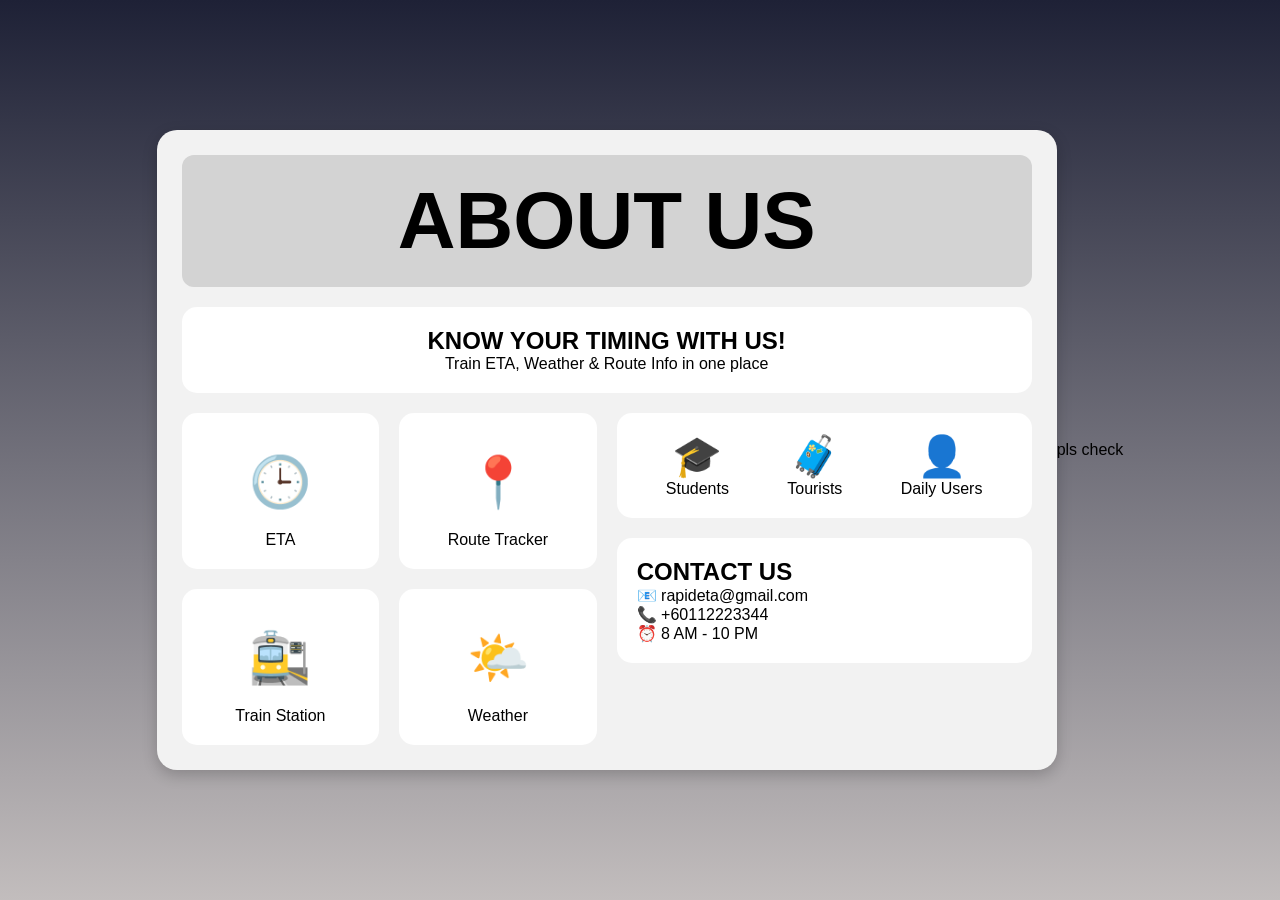
==== aboutus.html @ 3f5b2582 "Update aboutus.html" ====
<!DOCTYPE html>
<html lang="en">
<head>
<meta charset="UTF-8">
<meta name="viewport" content="width=device-width, initial-scale=1.0">
<title>Rapid ETA - About Us</title>

<style>

*{
    margin:0;
    padding:0;
    box-sizing:border-box;
    font-family: Arial, sans-serif;
}

body{
    min-height:100vh;
    display:flex;
    justify-content:center;
    align-items:center;
    background: linear-gradient(to bottom, rgb(30, 33, 54), rgb(194, 189, 189));
    padding:30px;
}

.container{
    width:900px;
    background:#f2f2f2;
    padding:25px;
    border-radius:20px;
    box-shadow:0 5px 15px rgba(0,0,0,0.2);
}

.title{
    text-align:center;
    padding:20px;
    font-size:40px;
    font-family:'Times New Roman', Times, serif;
    background:lightgrey;
    border-radius:12px;
    margin-bottom:20px;
}

.intro{
    background:white;
    padding:20px;
    border-radius:15px;
    margin-bottom:20px;
    text-align:center;
}

.content{
    display:flex;
    gap:20px;
}

.left-box, .right-box{
    flex:1;
}

.grid{
    display:grid;
    grid-template-columns:1fr 1fr;
    gap:20px;
}

.grid div{
    background:white;
    padding:20px;
    border-radius:15px;
    text-align:center;
    cursor:pointer;
    transition:0.3s;
}

.grid div:hover{
    transform:translateY(-5px);
}


.icon{
    font-size:50px;
}


.weather-box{
    display:none;
    background:white;
    padding:20px;
    border-radius:15px;
    margin-bottom:20px;
    text-align:center;
}


.users{
    background:white;
    padding:20px;
    border-radius:15px;
    display:flex;
    justify-content:space-around;
    text-align:center;
    margin-bottom:20px;
}

.users span{
    font-size:40px;
    display:block;
}

.contact{
    background:white;
    padding:20px;
    border-radius:15px;
}


#dropdownMenu{
    display:none;
    margin-top:10px;
}

select{
    width:100%;
    padding:10px;
    border-radius:8px;
}

</style>
</head>

<body>

<div class="container">

    <div class="title">
        <h1>ABOUT US</h1>
    </div>

    <div class="intro">
        <h2>KNOW YOUR TIMING WITH US!</h2>
        <p>Train ETA, Weather & Route Info in one place</p>
    </div>

    <div class="content">

        <div class="left-box">

            <div class="grid">

                <div>
                    <div class="icon">🕒</div>
                    <p>ETA</p>
                </div>

                <div>
                    <div class="icon">📍</div>
                    <p>Route Tracker</p>
                </div>
                    <div>
                        <div class="icon" onclick="toggleTrain()">🚉</div>
                        <p>Train Station</p>

                        <div id="dropdownMenu">
                        <select id="trainLine" onchange="goToLine()">
                            <option value="">-- Choose Line --</option>

                            <option value="https://myrapid.com.my/bus-train/rapid-kl/mrt-kajang-line/">
                                MRT Kajang Line
                            </option>

                            <option value="https://myrapid.com.my/bus-train/rapid-kl/mrt-putrajaya-line/">
                                MRT Putrajaya Line
                            </option>

                            <option value="https://myrapid.com.my/bus-train/rapid-kl/lrt-kelana-jaya-line/">
                                LRT Kelana Jaya Line
                            </option>

                            <option value="https://myrapid.com.my/bus-train/rapid-kl/lrt-ampang-sri-petaling-line/">
                                LRT Ampang Line
                            </option>

                        </select>
                    </div>
                </div>

             
                <div onclick="showWeather()">
                    <div class="icon">🌤️</div>
                    <p>Weather</p>
                </div>

            </div>

        </div>

        <div class="right-box">

            <div class="users">

                <div>
                    <span>🎓</span>
                    Students
                </div>

                <div>
                    <span>🧳</span>
                    Tourists
                </div>

                <div>
                    <span>👤</span>
                    Daily Users
                </div>

            </div>

            <div class="weather-box" id="weatherBox">
                <h2>LIVE WEATHER</h2>
                <p id="temp">Click weather to load...</p>
                <p id="wind"></p>
            </div>

            <div class="contact">
                <h2>CONTACT US</h2>
                <p>📧 rapideta@gmail.com</p>
                <p>📞 +60112223344</p>
                <p>⏰ 8 AM - 10 PM</p>
            </div>

        </div>

    </div>

</div>

<script>


function toggleTrain(){
    let menu = document.getElementById("dropdownMenu");
    menu.style.display = menu.style.display === "block" ? "none" : "block";
}


function goToLine(){
    let link = document.getElementById("trainLine").value;
    if(link){
        window.open(link, "_blank");
    }
}

function showWeather(){

    let box = document.getElementById("weatherBox");
    box.style.display = "block";

    fetch("https://api.open-meteo.com/v1/forecast?latitude=3.1390&longitude=101.6869&current_weather=true")

    .then(res => res.json())
    .then(data => {

        document.getElementById("temp").innerHTML =
            "🌡 Temperature: " + data.current_weather.temperature + "°C";

        document.getElementById("wind").innerHTML =
            "💨 Wind Speed: " + data.current_weather.windspeed + " km/h";

    })

    .catch(err => {
        document.getElementById("temp").innerHTML =
            "Failed to load weather";
    });

}

</script>

</body>
</html>

pls check
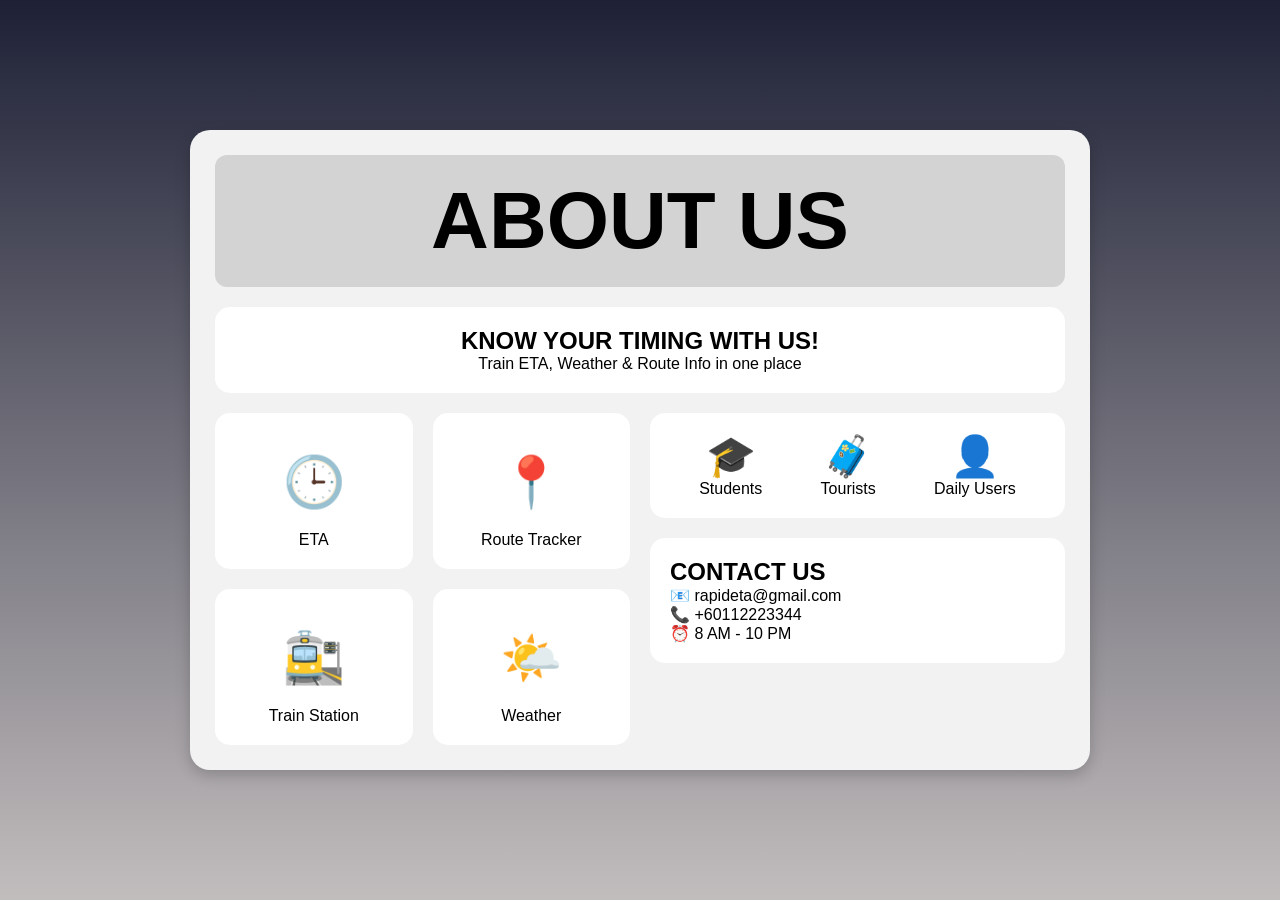
==== commit f6ba5f45: "Update aboutus.html" ====
--- a/aboutus.html
+++ b/aboutus.html
@@ -280,5 +280,3 @@
 
 </body>
 </html>
-
-pls check
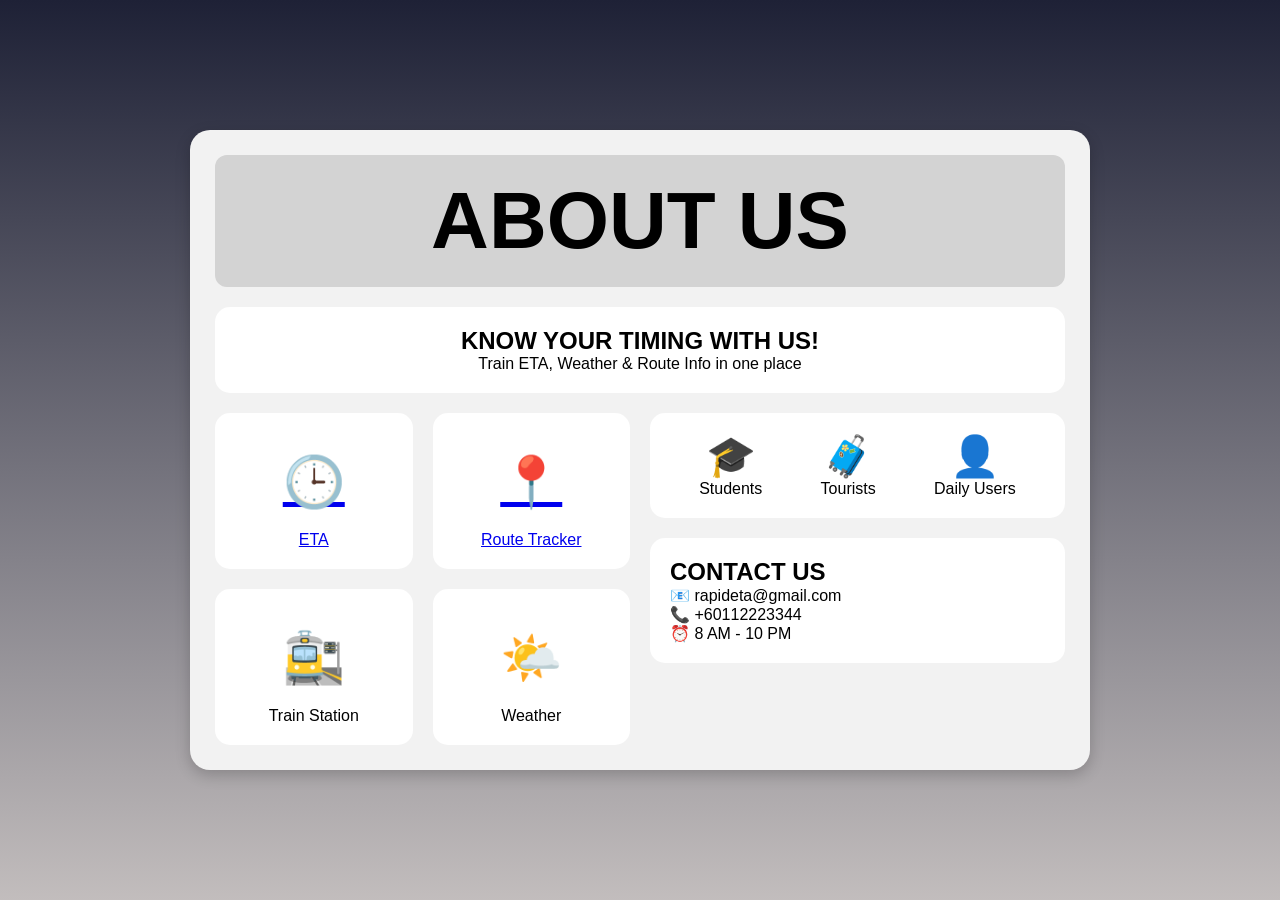
==== commit 5ce7285c: "Update aboutus.html" ====
--- a/aboutus.html
+++ b/aboutus.html
@@ -149,13 +149,17 @@
             <div class="grid">
 
                 <div>
+                    <a href="timetable.html">
                     <div class="icon">🕒</div>
                     <p>ETA</p>
-                </div>
-
-                <div>
+                    </a>
+                </div>
+
+                <div>
+                    <a href="routes&stations.html">
                     <div class="icon">📍</div>
                     <p>Route Tracker</p>
+                    </a>
                 </div>
                     <div>
                         <div class="icon" onclick="toggleTrain()">🚉</div>
@@ -247,7 +251,7 @@
 function goToLine(){
     let link = document.getElementById("trainLine").value;
     if(link){
-        window.open(link, "_blank");
+        window.location.href = link;
     }
 }
 
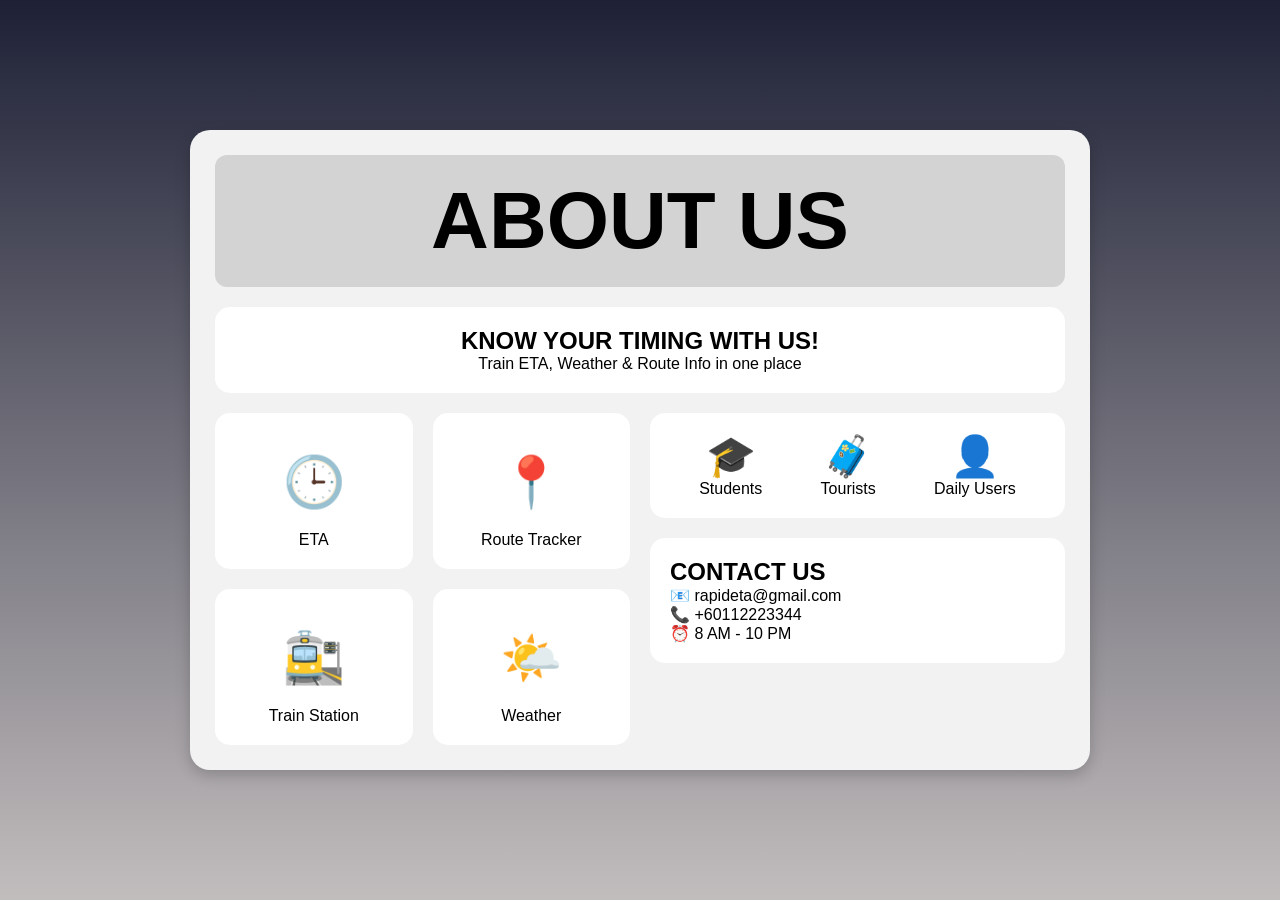
==== commit 248b1063: "Update aboutus.html" ====
--- a/aboutus.html
+++ b/aboutus.html
@@ -149,14 +149,13 @@
             <div class="grid">
 
                 <div>
-                    <a href="timetable.html">
+                    <a href="timetable.html"></a>
                     <div class="icon">🕒</div>
                     <p>ETA</p>
-                    </a>
-                </div>
-
-                <div>
-                    <a href="routes&stations.html">
+                </div>
+
+                <div>
+                    <a href="routes&stations.html"></a>
                     <div class="icon">📍</div>
                     <p>Route Tracker</p>
                     </a>
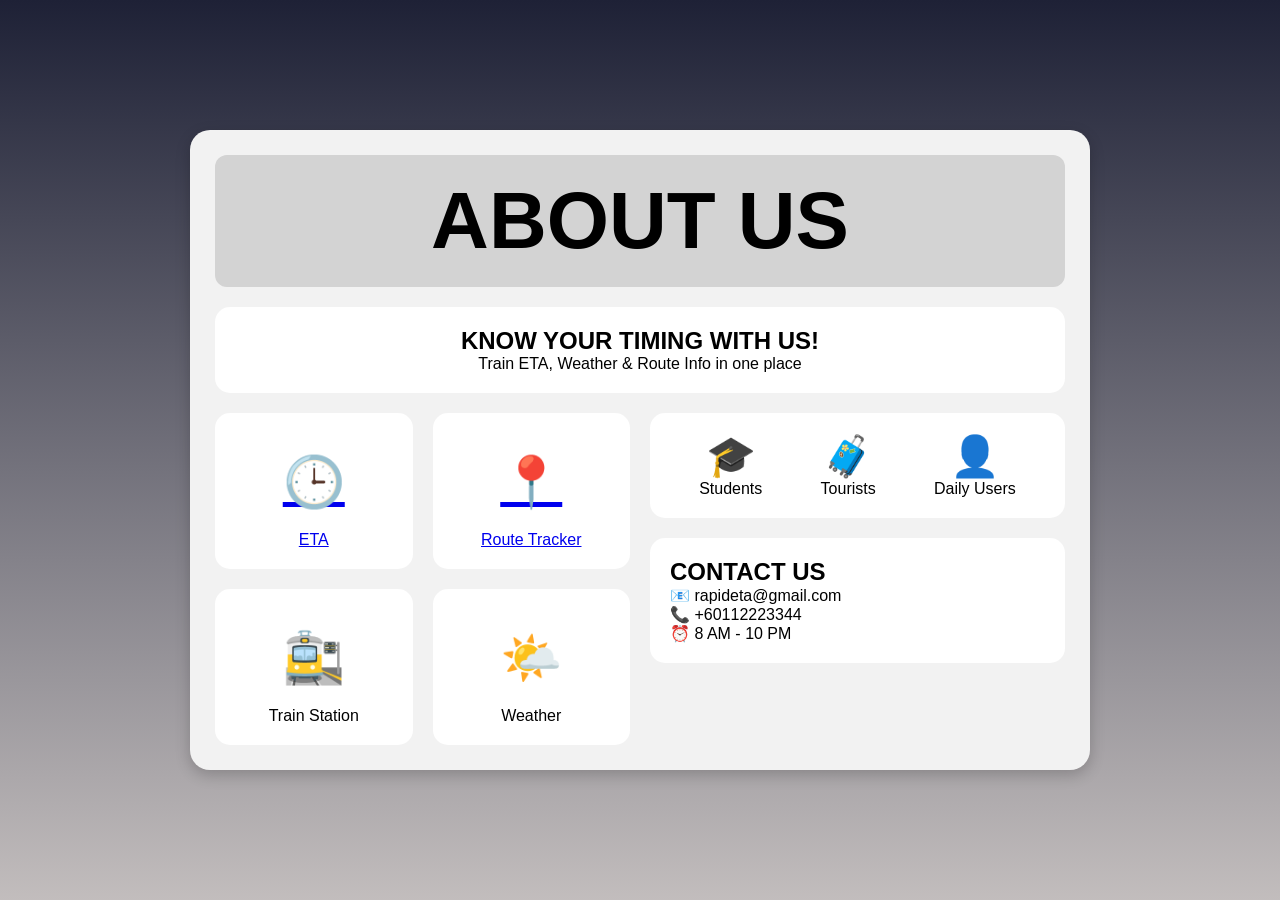
==== commit 6614490d: "Update aboutus.html" ====
--- a/aboutus.html
+++ b/aboutus.html
@@ -149,13 +149,14 @@
             <div class="grid">
 
                 <div>
-                    <a href="timetable.html"></a>
+                    <a href="timetable.html">
                     <div class="icon">🕒</div>
                     <p>ETA</p>
-                </div>
-
-                <div>
-                    <a href="routes&stations.html"></a>
+                    </a>
+                </div>
+
+                <div>
+                    <a href="routes&stations.html">
                     <div class="icon">📍</div>
                     <p>Route Tracker</p>
                     </a>
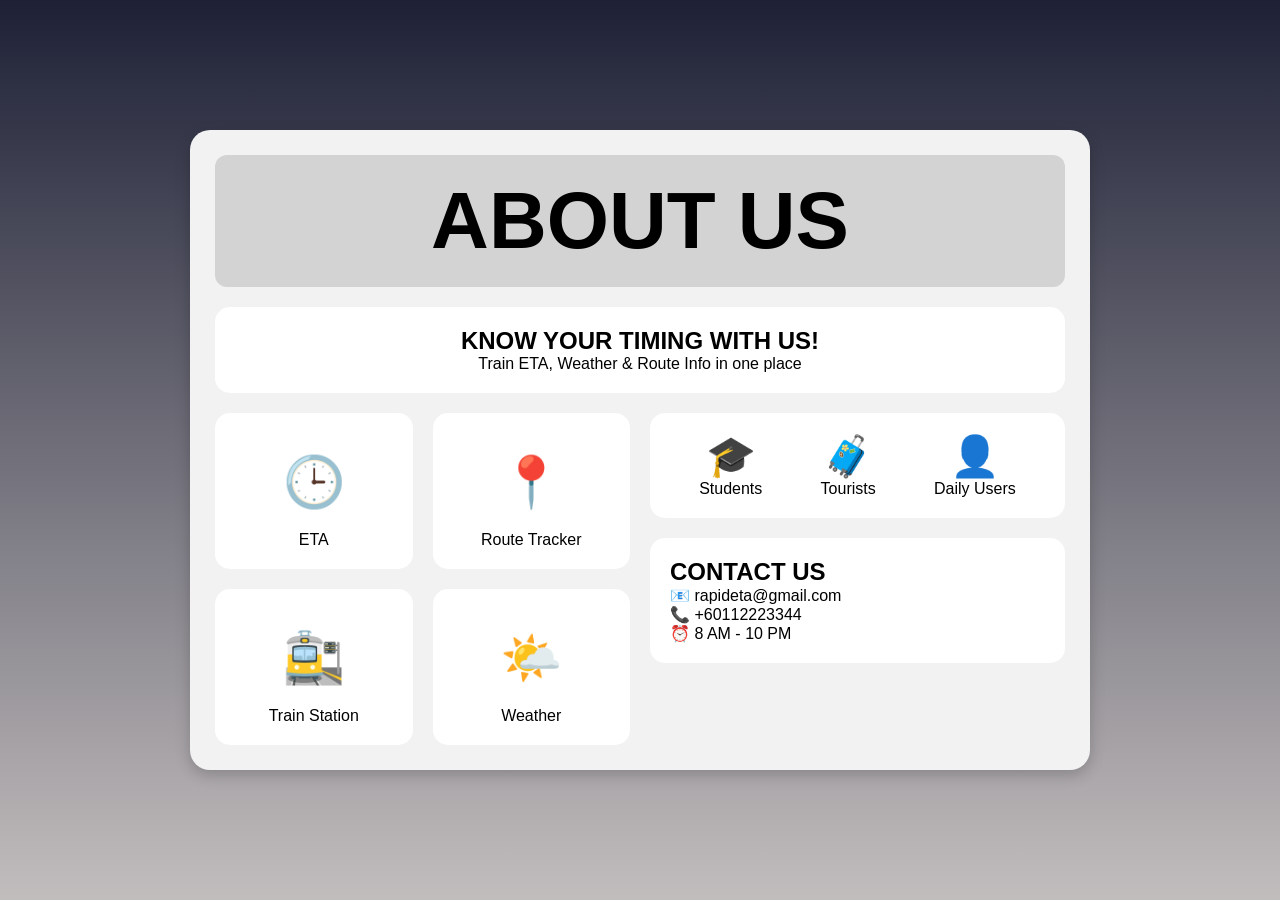
==== commit b40608e3: "Update aboutus.html" ====
--- a/aboutus.html
+++ b/aboutus.html
@@ -72,6 +72,10 @@
     cursor:pointer;
     transition:0.3s;
 }
+.grid a{
+    text-decoration:none;
+    color:inherit;
+}
 
 .grid div:hover{
     transform:translateY(-5px);
@@ -147,7 +151,8 @@
         <div class="left-box">
 
             <div class="grid">
-
+                
+        
                 <div>
                     <a href="timetable.html">
                     <div class="icon">🕒</div>
@@ -161,6 +166,7 @@
                     <p>Route Tracker</p>
                     </a>
                 </div>
+                
                     <div>
                         <div class="icon" onclick="toggleTrain()">🚉</div>
                         <p>Train Station</p>
